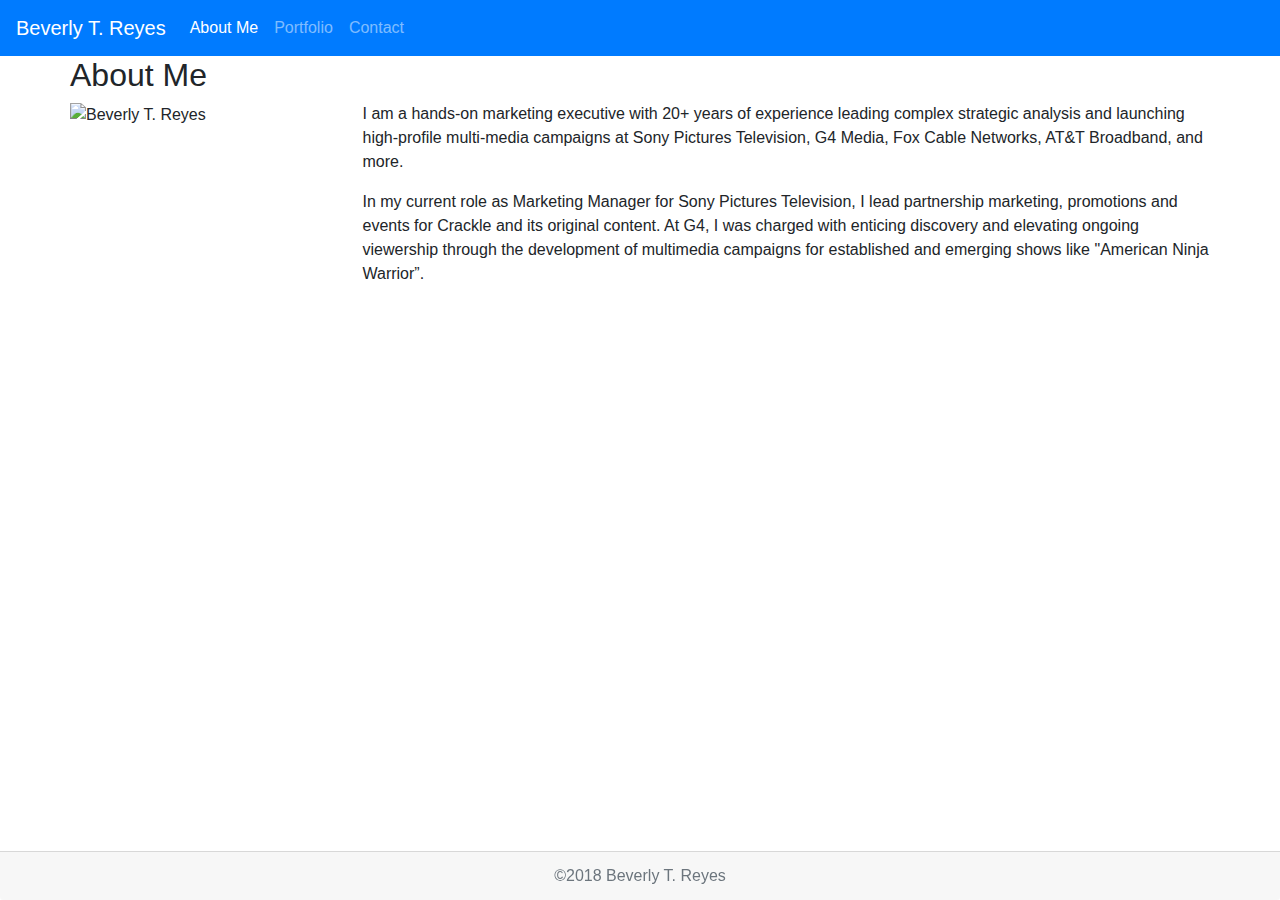
==== index.html @ 606726de "Updated3" ====
<!DOCTYPE html>
<html lang="en-us">

<head>
    <meta charset="utf-8">
    <meta http-equiv="X-UA-Compatible" content="IE=edge">
    <meta name="viewport" content="width=device-width, initial-scale=1">
    <title>Beverly T. Reyes</title>

    <link rel="stylesheet" href="https://maxcdn.bootstrapcdn.com/bootstrap/4.0.0/css/bootstrap.min.css">
    <link rel="stylesheet" href="C:\Users\Beverly\Desktop\BOOTCAMP\Bootstrap-Portfolio\assets\css\style.css" media="screen">

    <style type="text/css">
        .bs-example {
            margin: 20px;
        }
    </style>
</head>

<body>
    <!-- nav-->
    <nav class="navbar sticky-top navbar-expand-lg navbar-dark bg-primary">
        <a class="navbar-brand" href="index.html">Beverly T. Reyes</a>

        <!-- this is the hamburger-->
        <button class="navbar-toggler" type="button" data-toggle="collapse" data-target="#navbarNavAltMarkup"
            aria-controls="navbarNavAltMarkup" aria-expanded="false" aria-label="Toggle navigation">
            <span class="navbar-toggler-icon"></span>
        </button>
<!--I want this to align right-->
        <div class="navbar-right collapse navbar-collapse" id="navbarNavAltMarkup">
            <div class="navbar-nav">
                <a class="nav-item nav-link active" href="index.html">About Me
                    <span class="sr-only">(current)
                    </span>
                </a>
                <a class="nav-item nav-link" href="portfolio.html">Portfolio</a>
                <a class="nav-item nav-link" href="contact.html">Contact</a>
            </div>
        </div>
    </nav>

    <!-- this is the main body-->
    <div class="container">
        <div class="row">
            <h2>About Me</h2>
            <div class="row">
                <div class=col-md-3>
                    <img class="img-responsive" src="https://media.licdn.com/dms/image/C5603AQEXuIqIeEDphA/profile-displayphoto-shrink_200_200/0?e=1539820800&amp;v=beta&amp;t=wxZPC9xs0Xd79_YjlSLlxfOVwIAHOKTE5kC0S5RGRhI"
                        alt="Beverly T. Reyes">
                </div>

                <div class=col-md-9>
                    <p>I am a hands-on marketing executive with 20+ years of experience leading complex strategic
                        analysis and launching high-profile multi-media campaigns at Sony Pictures Television, G4
                        Media, Fox
                        Cable Networks, AT&T Broadband, and more.</p>

                    <p>In my current role as Marketing Manager for Sony Pictures Television, I lead partnership
                        marketing,
                        promotions and events for Crackle and its original content. At G4, I was charged with enticing
                        discovery and elevating ongoing viewership through the development of multimedia campaigns for
                        established and emerging
                        shows like "American Ninja Warrior”.</p>
                </div>
            </div>
        </div>
    </div>

    <footer class="footer">
        <div class="container">
            <span class="card-footer fixed-bottom text-center text-muted">
                &copy2018 Beverly T. Reyes
            </span>
        </div>
    </footer>

    <script src="https://code.jquery.com/jquery-3.3.1.slim.min.js" integrity="sha384-q8i/X+965DzO0rT7abK41JStQIAqVgRVzpbzo5smXKp4YfRvH+8abtTE1Pi6jizo"
        crossorigin="anonymous"></script>
    <script>
        window.jQuery || document.write('<script src="../../assets/js/vendor/jquery-slim.min.js"><\/script>')
    </script>

</body>

</html>
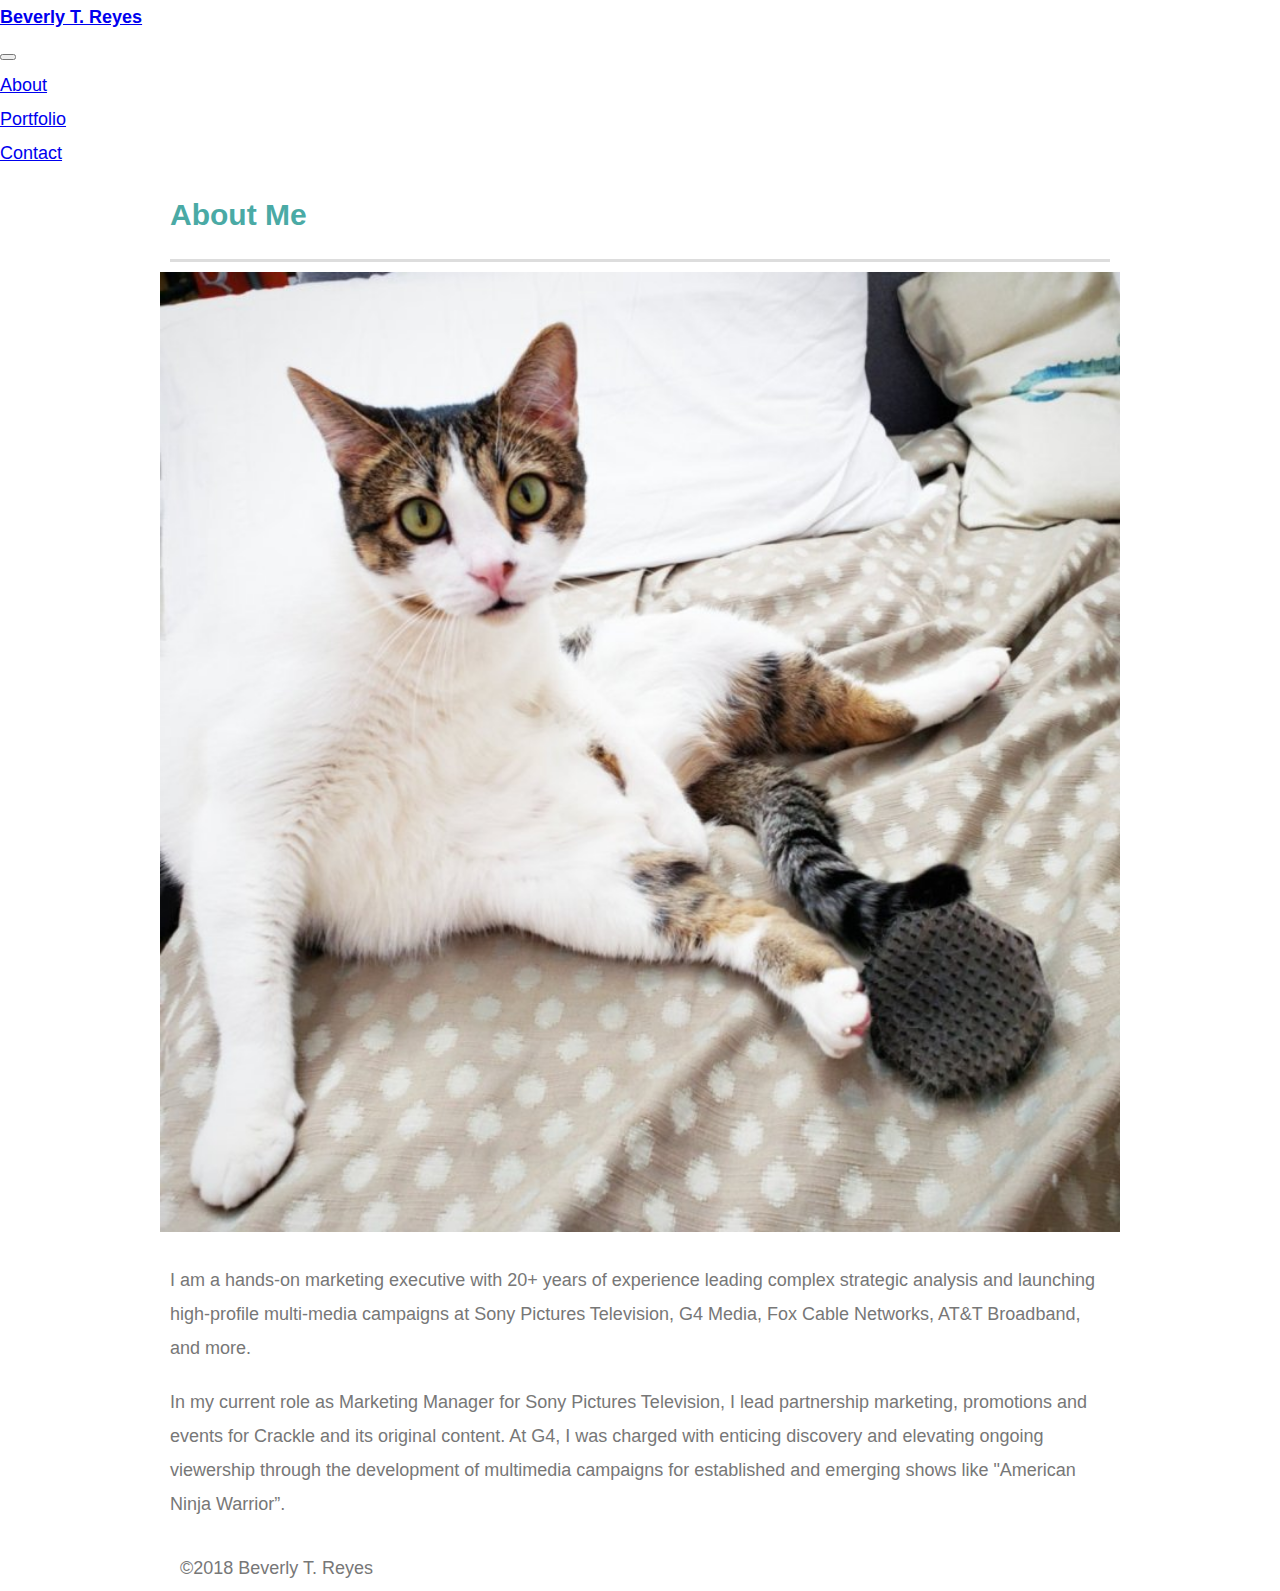
==== commit 386e9a48: "bootstrap final" ====
--- a/index.html
+++ b/index.html
@@ -5,66 +5,71 @@
     <meta charset="utf-8">
     <meta http-equiv="X-UA-Compatible" content="IE=edge">
     <meta name="viewport" content="width=device-width, initial-scale=1">
-    <title>Beverly T. Reyes</title>
 
-    <link rel="stylesheet" href="https://maxcdn.bootstrapcdn.com/bootstrap/4.0.0/css/bootstrap.min.css">
-    <link rel="stylesheet" href="C:\Users\Beverly\Desktop\BOOTCAMP\Bootstrap-Portfolio\assets\css\style.css" media="screen">
+    <link rel="icon" type="image/png" href="images/favicon.ico">
+    <link rel="stylesheet" href="css/reset.css" title="reset">
 
-    <style type="text/css">
-        .bs-example {
-            margin: 20px;
-        }
-    </style>
+    <link rel="stylesheet" href="https://stackpath.bootstrapcdn.com/bootstrap/4.1.3/css/bootstrap.min.css" integrity="sha384-MCw98/SFnGE8fJT3GXwEOngsV7Zt27NXFoaoApmYm81iuXoPkFOJwJ8ERdknLPMO"
+        crossorigin="anonymous">
+    <script src="https://ajax.googleapis.com/ajax/libs/jquery/3.3.1/jquery.min.js"></script>
+    <link rel="stylesheet" type="text/css" media="screen" href="css/style.css">
+    <title>Beverly T. Reyes CV Resume</title>
+
+
 </head>
 
+
 <body>
+
     <!-- nav-->
-    <nav class="navbar sticky-top navbar-expand-lg navbar-dark bg-primary">
-        <a class="navbar-brand" href="index.html">Beverly T. Reyes</a>
+    <nav class="navbar navbar-expand-sm bg-dark navbar-dark justify-content-end">
+        <a class="navbar-brand" href="#">Beverly T. Reyes</a>
+        <div class="ml-auto">
+                <button class="navbar-toggler" data-toggle="collapse" data-target="#navbarSupportedContent">
+            <span class="navbar-toggler-icon"></span>
+        </div>
 
-        <!-- this is the hamburger-->
-        <button class="navbar-toggler" type="button" data-toggle="collapse" data-target="#navbarNavAltMarkup"
-            aria-controls="navbarNavAltMarkup" aria-expanded="false" aria-label="Toggle navigation">
-            <span class="navbar-toggler-icon"></span>
-        </button>
-<!--I want this to align right-->
-        <div class="navbar-right collapse navbar-collapse" id="navbarNavAltMarkup">
-            <div class="navbar-nav">
-                <a class="nav-item nav-link active" href="index.html">About Me
-                    <span class="sr-only">(current)
-                    </span>
-                </a>
-                <a class="nav-item nav-link" href="portfolio.html">Portfolio</a>
-                <a class="nav-item nav-link" href="contact.html">Contact</a>
-            </div>
+        <div class="collapse navbar-collapse flex-grow-0" id="navbarSupportedContent">
+            <ul class="navbar-nav text-right">
+                <li class="nav-item active">
+                    <a class="nav-link" href="index.html">About</a>
+                </li>
+                <li class="nav-item">
+                    <a class="nav-link" href="portfolio.html">Portfolio</a>
+                </li>
+                <li class="nav-item">
+                    <a class="nav-link" href="contact.html">Contact</a>
+                </li>
+            </ul>
         </div>
     </nav>
 
     <!-- this is the main body-->
     <div class="container">
+        <div class="row ">
+            <h1 class=col>About Me</h1>
+        </div>
+
         <div class="row">
-            <h2>About Me</h2>
-            <div class="row">
-                <div class=col-md-3>
-                    <img class="img-responsive" src="https://media.licdn.com/dms/image/C5603AQEXuIqIeEDphA/profile-displayphoto-shrink_200_200/0?e=1539820800&amp;v=beta&amp;t=wxZPC9xs0Xd79_YjlSLlxfOVwIAHOKTE5kC0S5RGRhI"
-                        alt="Beverly T. Reyes">
-                </div>
+            <div class=col-sm-3>
+                <img class="img-responsive" src="images/Rocco.jpeg" alt="Beverly T. Reyes">
+            </div>
 
-                <div class=col-md-9>
-                    <p>I am a hands-on marketing executive with 20+ years of experience leading complex strategic
-                        analysis and launching high-profile multi-media campaigns at Sony Pictures Television, G4
-                        Media, Fox
-                        Cable Networks, AT&T Broadband, and more.</p>
+            <div class=col-sm-9>
+                <p>I am a hands-on marketing executive with 20+ years of experience leading complex strategic
+                    analysis and launching high-profile multi-media campaigns at Sony Pictures Television, G4
+                    Media, Fox
+                    Cable Networks, AT&T Broadband, and more.</p>
 
-                    <p>In my current role as Marketing Manager for Sony Pictures Television, I lead partnership
-                        marketing,
-                        promotions and events for Crackle and its original content. At G4, I was charged with enticing
-                        discovery and elevating ongoing viewership through the development of multimedia campaigns for
-                        established and emerging
-                        shows like "American Ninja Warrior”.</p>
-                </div>
+                <p>In my current role as Marketing Manager for Sony Pictures Television, I lead partnership
+                    marketing,
+                    promotions and events for Crackle and its original content. At G4, I was charged with enticing
+                    discovery and elevating ongoing viewership through the development of multimedia campaigns for
+                    established and emerging
+                    shows like "American Ninja Warrior”.</p>
             </div>
         </div>
+    </div>
     </div>
 
     <footer class="footer">
--- a/css/style.css
+++ b/css/style.css
@@ -0,0 +1,165 @@
+body {
+  font-family: Arial, "Helvetica Neue", Helvetica, sans-serif;
+  font-size: 18px;
+  line-height: 34px;
+  color: #777;
+  background: url("");
+}
+
+* {
+  box-sizing: border-box;
+}
+
+/* general */
+.container {
+  width: 100%;
+  max-width: 960px;
+  margin: 0 auto;
+  clear: both;
+}
+
+h1,
+h2,
+h3,
+p {
+  margin: 10px;
+  padding-top: 10px;
+}
+
+h1,
+h2,
+h3 {
+  font-weight: 700;
+  color: #4aaaa5;
+}
+
+
+h1 {
+  padding-bottom: 20px;
+  font-size: 30px;
+  line-height: 49px;
+  border-bottom: 3px solid #ddd;
+}
+
+h2,
+h3 {
+  font-size: 22px;
+}
+
+/* nav */
+
+.navbar-brand {
+  font-weight: bold;
+}
+.active {
+  color: white;
+
+}
+
+
+/* footer */
+.footer {
+  max-width: 960px;
+  margin: 0 auto;
+  border: 0 none;
+  bottom: 0;
+  height: 60px;
+  padding: 20px;
+}
+
+h3,
+h2 {
+  padding-bottom: 20px;
+  margin-bottom: 15px;
+  line-height: 22px;
+  border-bottom: 2px solid #eee;
+
+}
+
+/* main */
+/* portfolio page */
+.work {
+  position: relative;
+  float: left;
+  width: 274px;
+  margin: 20px 0 25px;
+  overflow: auto;
+}
+
+.work:nth-child(even) {
+  margin-right: 40px;
+}
+
+.work img {
+  width: 100%;
+  border: 0 none;
+  opacity: 0.8;
+  padding: 20px;
+
+}
+
+.img-responsive {
+  width: 100%;
+}
+
+
+.work h3 {
+  position: absolute;
+  bottom: 20px;
+  width: 100%;
+  padding: 15px;
+  margin-bottom: 0;
+  font-weight: 300;
+  line-height: 30px;
+  color: #fff;
+  text-align: center;
+  background: #4aaaa5;
+  border-bottom: 0;
+}
+
+.auth-image {
+  float: left;
+  width: 200px;
+  height: auto;
+  margin-top: 10px;
+  margin-right: 25px;
+}
+
+/* contact page */
+#contact-form ul {
+  margin-bottom: 20px;
+}
+
+#contact-form li {
+  margin-bottom: 10px;
+}
+
+label,
+input[type=text],
+input[type=email],
+textarea {
+  display: block;
+  width: 100%;
+}
+
+input[type=text],
+input[type=email],
+textarea {
+  height: 35px;
+  padding: 0 10px;
+  font-size: 14px;
+  border: 1px solid #ddd;
+}
+
+textarea {
+  height: 200px;
+}
+
+input[type=submit] {
+  padding: 10px 30px;
+  font-size: 18px;
+  color: #fff;
+  cursor: pointer;
+  background: #4aaaa5;
+  border: 0 none;
+}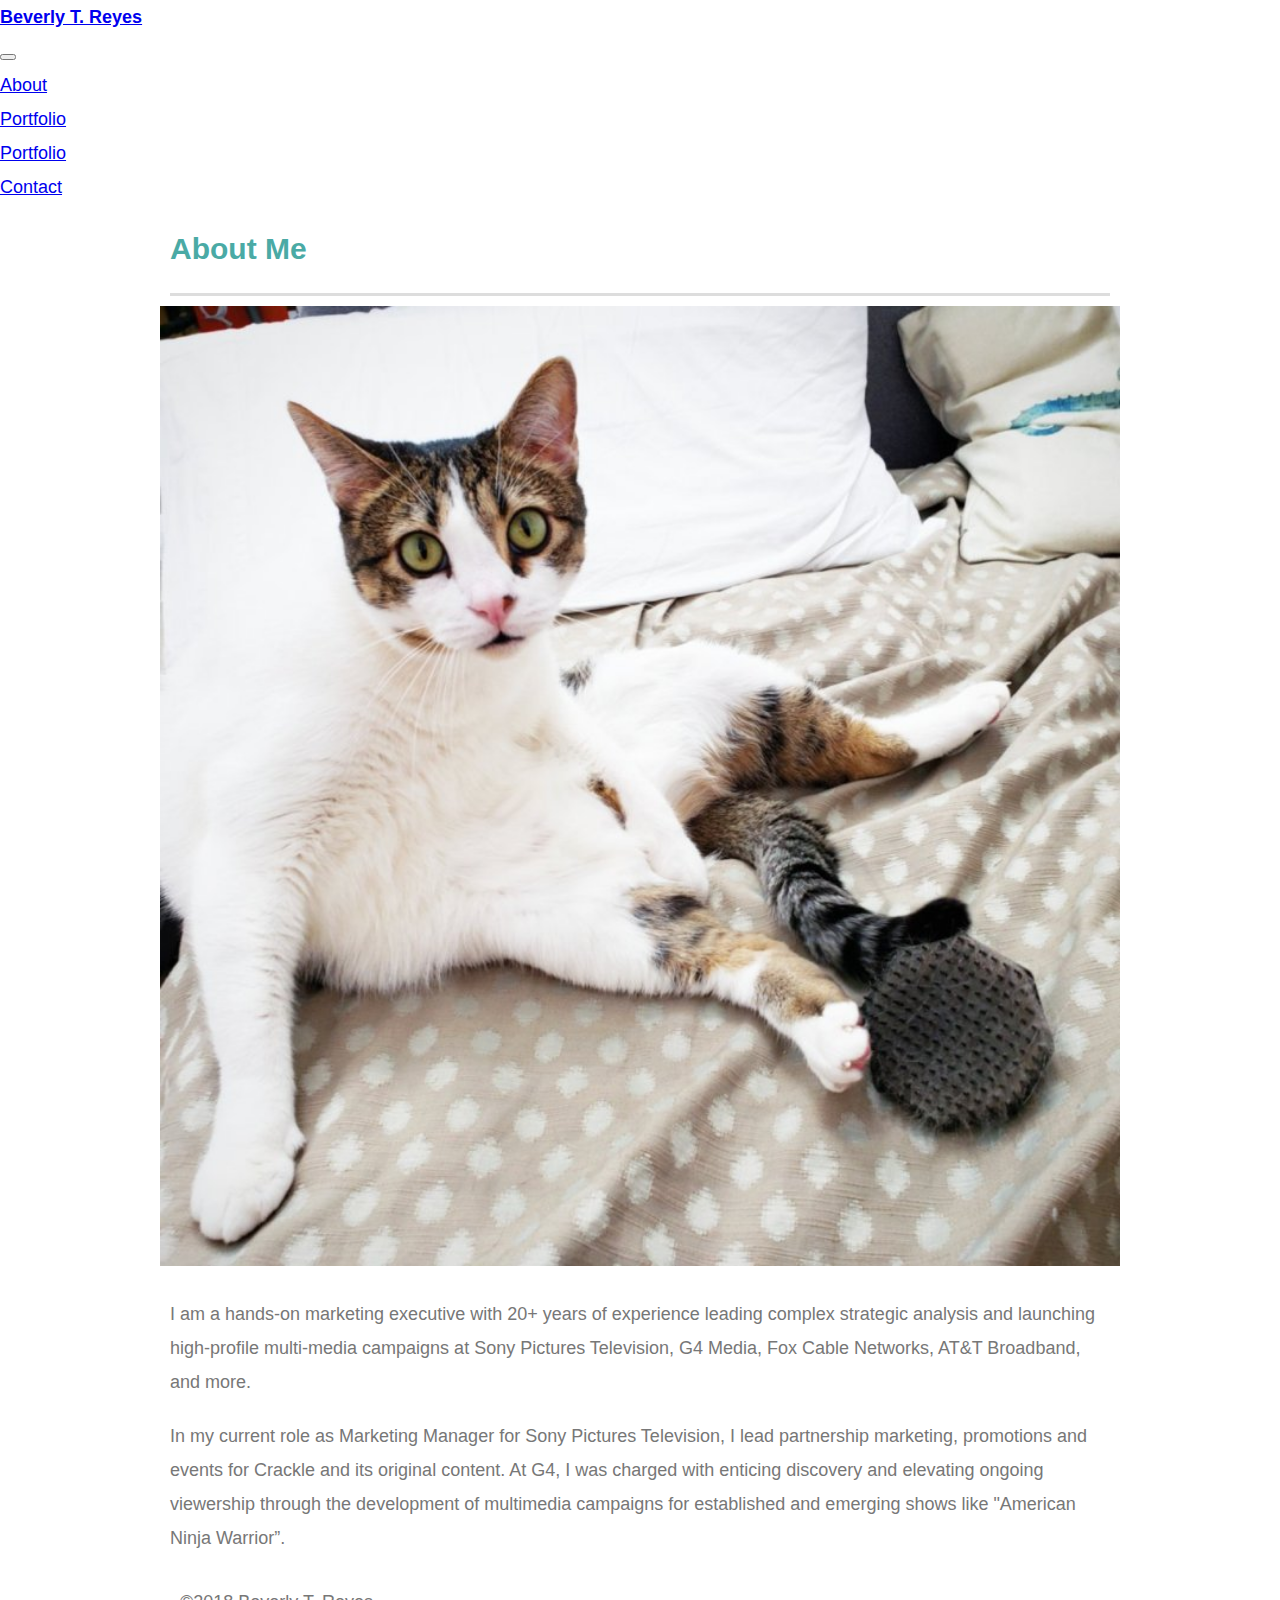
==== commit e5993408: "added portfolio page" ====
--- a/index.html
+++ b/index.html
@@ -9,8 +9,7 @@
     <link rel="icon" type="image/png" href="images/favicon.ico">
     <link rel="stylesheet" href="css/reset.css" title="reset">
 
-    <link rel="stylesheet" href="https://stackpath.bootstrapcdn.com/bootstrap/4.1.3/css/bootstrap.min.css" integrity="sha384-MCw98/SFnGE8fJT3GXwEOngsV7Zt27NXFoaoApmYm81iuXoPkFOJwJ8ERdknLPMO"
-        crossorigin="anonymous">
+    <link rel="stylesheet" href="https://stackpath.bootstrapcdn.com/bootstrap/4.1.3/css/bootstrap.min.css" integrity="sha384-MCw98/SFnGE8fJT3GXwEOngsV7Zt27NXFoaoApmYm81iuXoPkFOJwJ8ERdknLPMO" crossorigin="anonymous">
     <script src="https://ajax.googleapis.com/ajax/libs/jquery/3.3.1/jquery.min.js"></script>
     <link rel="stylesheet" type="text/css" media="screen" href="css/style.css">
     <title>Beverly T. Reyes CV Resume</title>
@@ -25,7 +24,7 @@
     <nav class="navbar navbar-expand-sm bg-dark navbar-dark justify-content-end">
         <a class="navbar-brand" href="#">Beverly T. Reyes</a>
         <div class="ml-auto">
-                <button class="navbar-toggler" data-toggle="collapse" data-target="#navbarSupportedContent">
+            <button class="navbar-toggler" data-toggle="collapse" data-target="#navbarSupportedContent">
             <span class="navbar-toggler-icon"></span>
         </div>
 
@@ -35,9 +34,11 @@
                     <a class="nav-link" href="index.html">About</a>
                 </li>
                 <li class="nav-item">
-                    <a class="nav-link" href="portfolio.html">Portfolio</a>
+                    <a class="nav-link" href="portfolio1.html">Portfolio</a>
                 </li>
                 <li class="nav-item">
+                    <a class="nav-link" href="portfolio2.html">Portfolio</a>
+                </li>                <li class="nav-item">
                     <a class="nav-link" href="contact.html">Contact</a>
                 </li>
             </ul>
--- a/css/style.css
+++ b/css/style.css
@@ -98,9 +98,14 @@
 
 }
 
-.img-responsive {
+.img-responsive{
   width: 100%;
+
 }
+.row-icons {
+  text-align: center;
+}
+
 
 
 .work h3 {
@@ -116,6 +121,7 @@
   background: #4aaaa5;
   border-bottom: 0;
 }
+
 
 .auth-image {
   float: left;
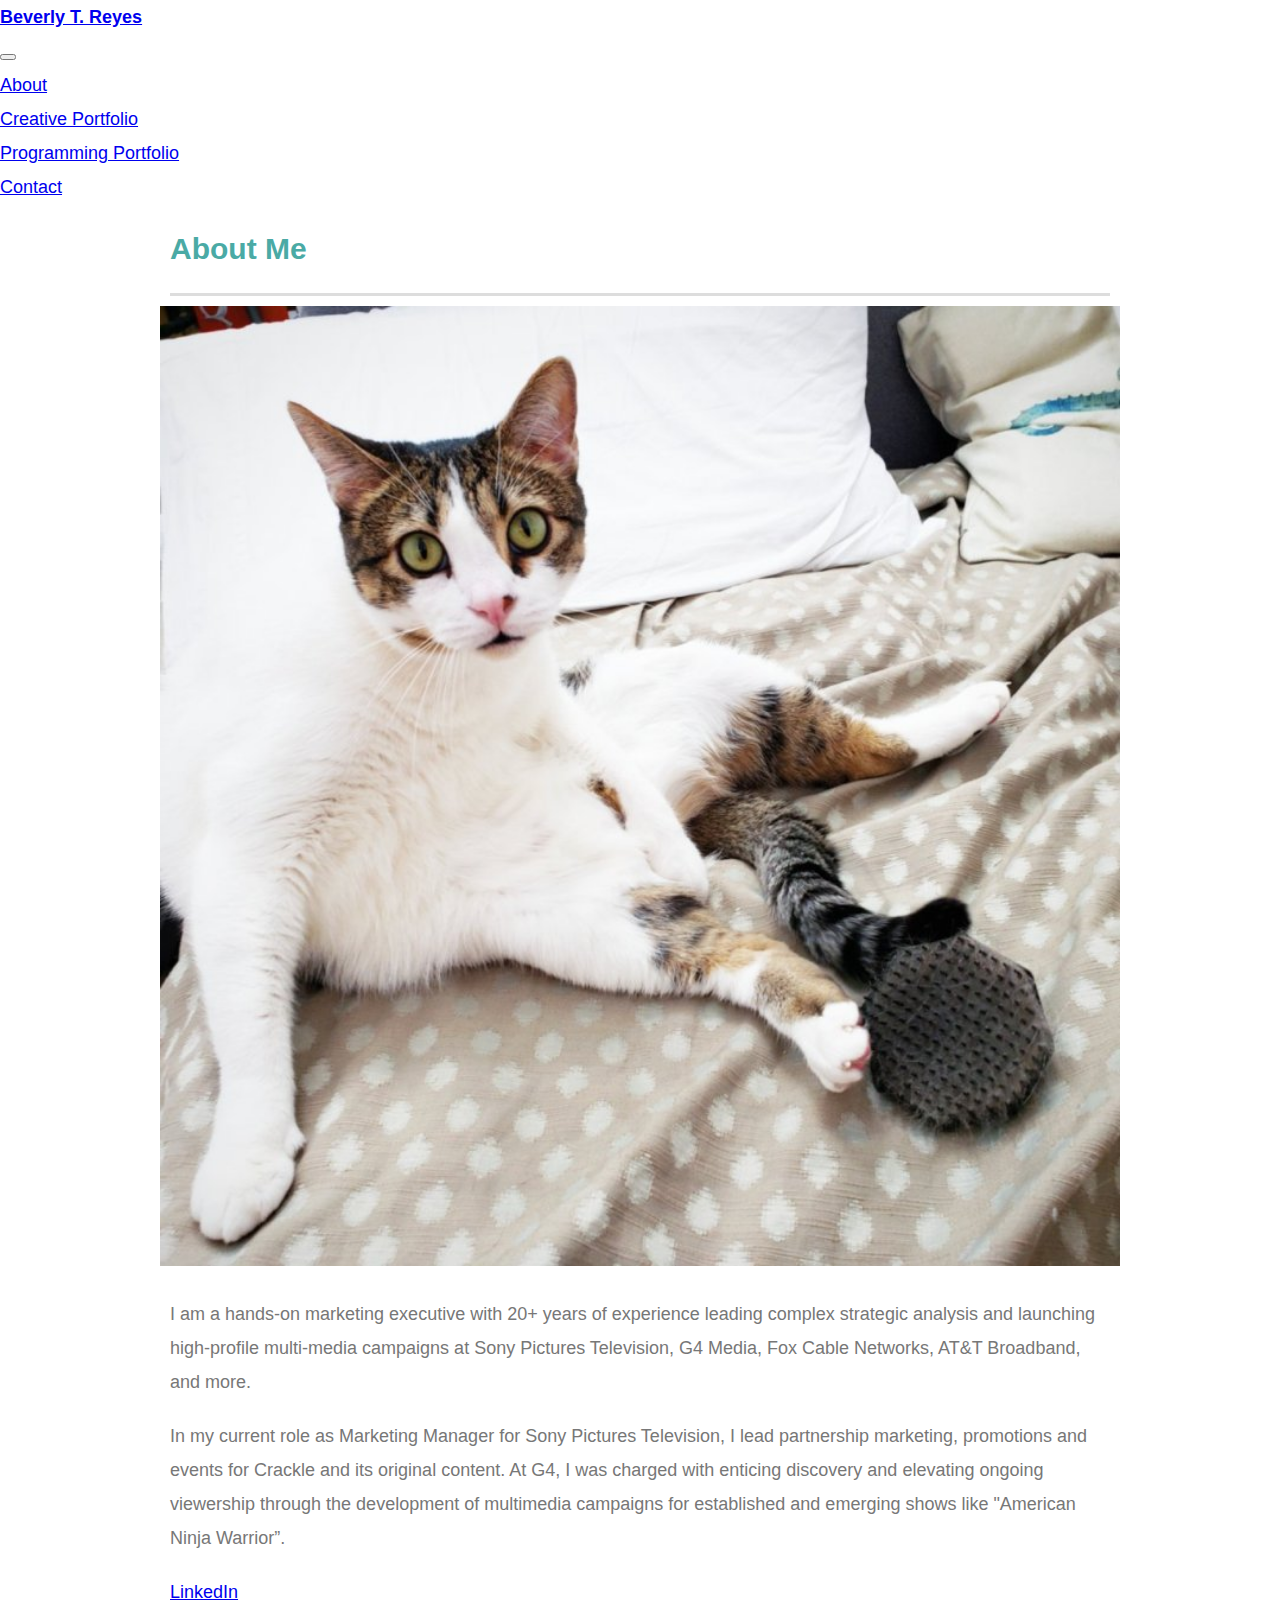
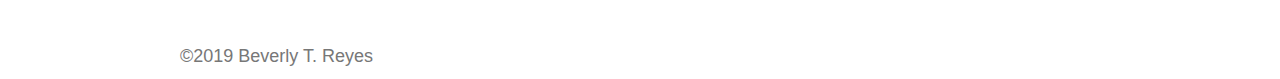
==== commit 4573b74f: "added second portfolio page" ====
--- a/index.html
+++ b/index.html
@@ -25,7 +25,7 @@
         <a class="navbar-brand" href="#">Beverly T. Reyes</a>
         <div class="ml-auto">
             <button class="navbar-toggler" data-toggle="collapse" data-target="#navbarSupportedContent">
-            <span class="navbar-toggler-icon"></span>
+                <span class="navbar-toggler-icon"></span>
         </div>
 
         <div class="collapse navbar-collapse flex-grow-0" id="navbarSupportedContent">
@@ -34,11 +34,12 @@
                     <a class="nav-link" href="index.html">About</a>
                 </li>
                 <li class="nav-item">
-                    <a class="nav-link" href="portfolio1.html">Portfolio</a>
+                    <a class="nav-link" href="portfolio1.html">Creative Portfolio</a>
                 </li>
                 <li class="nav-item">
-                    <a class="nav-link" href="portfolio2.html">Portfolio</a>
-                </li>                <li class="nav-item">
+                    <a class="nav-link" href="portfolio2.html">Programming Portfolio</a>
+                </li>
+                <li class="nav-item">
                     <a class="nav-link" href="contact.html">Contact</a>
                 </li>
             </ul>
@@ -68,6 +69,10 @@
                     discovery and elevating ongoing viewership through the development of multimedia campaigns for
                     established and emerging
                     shows like "American Ninja Warrior”.</p>
+
+                <p><a href="https://www.linkedin.com/in/beverlyreyes/">LinkedIn</a>
+                </p>
+                
             </div>
         </div>
     </div>
@@ -76,13 +81,14 @@
     <footer class="footer">
         <div class="container">
             <span class="card-footer fixed-bottom text-center text-muted">
-                &copy2018 Beverly T. Reyes
+                &copy2019 Beverly T. Reyes
             </span>
         </div>
     </footer>
 
-    <script src="https://code.jquery.com/jquery-3.3.1.slim.min.js" integrity="sha384-q8i/X+965DzO0rT7abK41JStQIAqVgRVzpbzo5smXKp4YfRvH+8abtTE1Pi6jizo"
-        crossorigin="anonymous"></script>
+    <script src="https://code.jquery.com/jquery-3.3.1.slim.min.js"
+        integrity="sha384-q8i/X+965DzO0rT7abK41JStQIAqVgRVzpbzo5smXKp4YfRvH+8abtTE1Pi6jizo" crossorigin="anonymous">
+    </script>
     <script>
         window.jQuery || document.write('<script src="../../assets/js/vendor/jquery-slim.min.js"><\/script>')
     </script>
